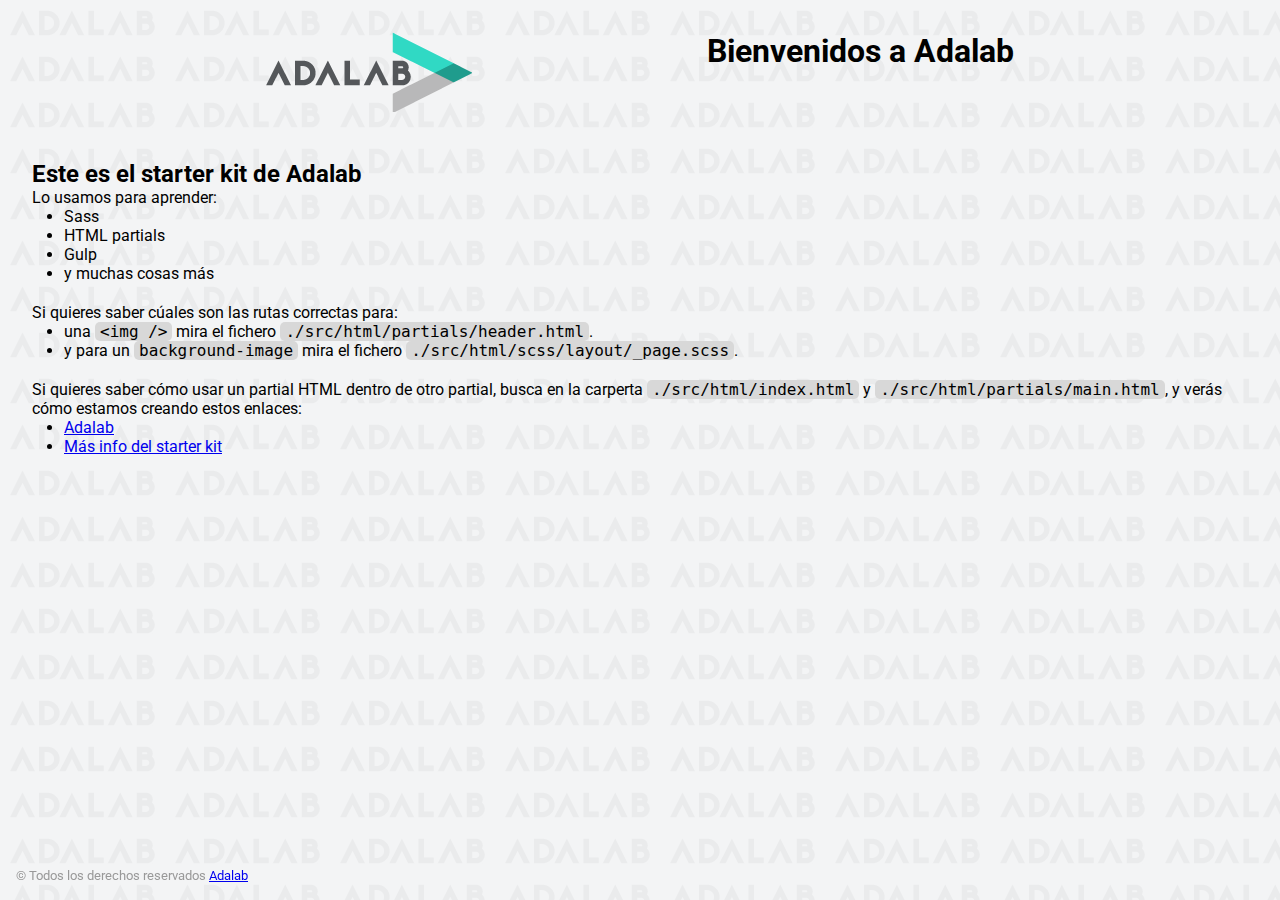
==== docs/index.html @ 5750122e "proyect start" ====
<!DOCTYPE html>
<html lang="es">
  <head>
    <meta charset="UTF-8" />
    <meta name="viewport" content="width=device-width, initial-scale=1" />
    <title>Adalab Web Starter Kit</title>
    <link href="https://fonts.googleapis.com/css?family=Roboto&display=swap" rel="stylesheet" />
    
    <link rel="icon" href="./images/favicon.png" />
    <link rel="stylesheet" href="./assets/main-62015576.css">
  </head>

  <body>
    <div class="page">
      <header class="page__header">
  <img src="./images/logo-adalab.png" alt="Adalab">
  <h1>Bienvenidos a Adalab</h1>
</header>

      <main class="page__main">
  <h2>Este es el starter kit de Adalab</h2>
  <p>Lo usamos para aprender:</p>
  <ul class="main__list">
    <li>Sass</li>
    <li>HTML partials</li>
    <li>Gulp</li>
    <li>y muchas cosas más</li>
  </ul>
  <p>Si quieres saber cúales son las rutas correctas para:</p>
  <ul class="main__list">
    <li>
      una <code class="code">&lt;img /&gt;</code> mira el fichero
      <code class="code">./src/html/partials/header.html</code>.
    </li>
    <li>
      y para un <code class="code">background-image</code> mira el fichero
      <code class="code">./src/html/scss/layout/_page.scss</code>.
    </li>
  </ul>
  <p>
    Si quieres saber cómo usar un partial HTML dentro de otro partial, busca en la carperta
    <code class="code">./src/html/index.html</code> y
    <code class="code">./src/html/partials/main.html</code>, y verás cómo estamos creando estos
    enlaces:
  </p>
  <ul class="main__list">
    <li>
      <a class="link__adalab" href="https://adalab.es">Adalab</a>

    </li>
    <li>
      <a class="{=$aClass}" href="./more-info.html">Más info del starter kit</a>

    </li>
  </ul>
</main>

      <footer class="page__footer">
  <small>
    &copy; Todos los derechos reservados
    <a class="link__adalab" href="https://adalab.es">Adalab</a>

  </small>
</footer>

    </div>
    <script src="./js/main.js"></script>
  </body>
</html>
---- docs/assets/main-62015576.css ----
*{box-sizing:border-box;margin:0;padding:0}.code{font-size:16px;background:#d8d8d8;padding:0 5px;border-radius:5px}.link__adalab:hover{background-color:#099d8d;color:#fff}.link__github:hover{background-color:#ccc;color:#000}body{padding:2rem;height:100vh;background-image:url(../images/bg-adalab.png);background-color:#f3f4f5;font-family:Roboto,sans-serif}.page__header{display:flex;justify-content:space-evenly;margin-bottom:3rem}.page__footer{position:fixed;left:0;bottom:0;width:100vw;padding:1rem;color:#999}.main__list{padding-left:2rem;padding-bottom:20px}
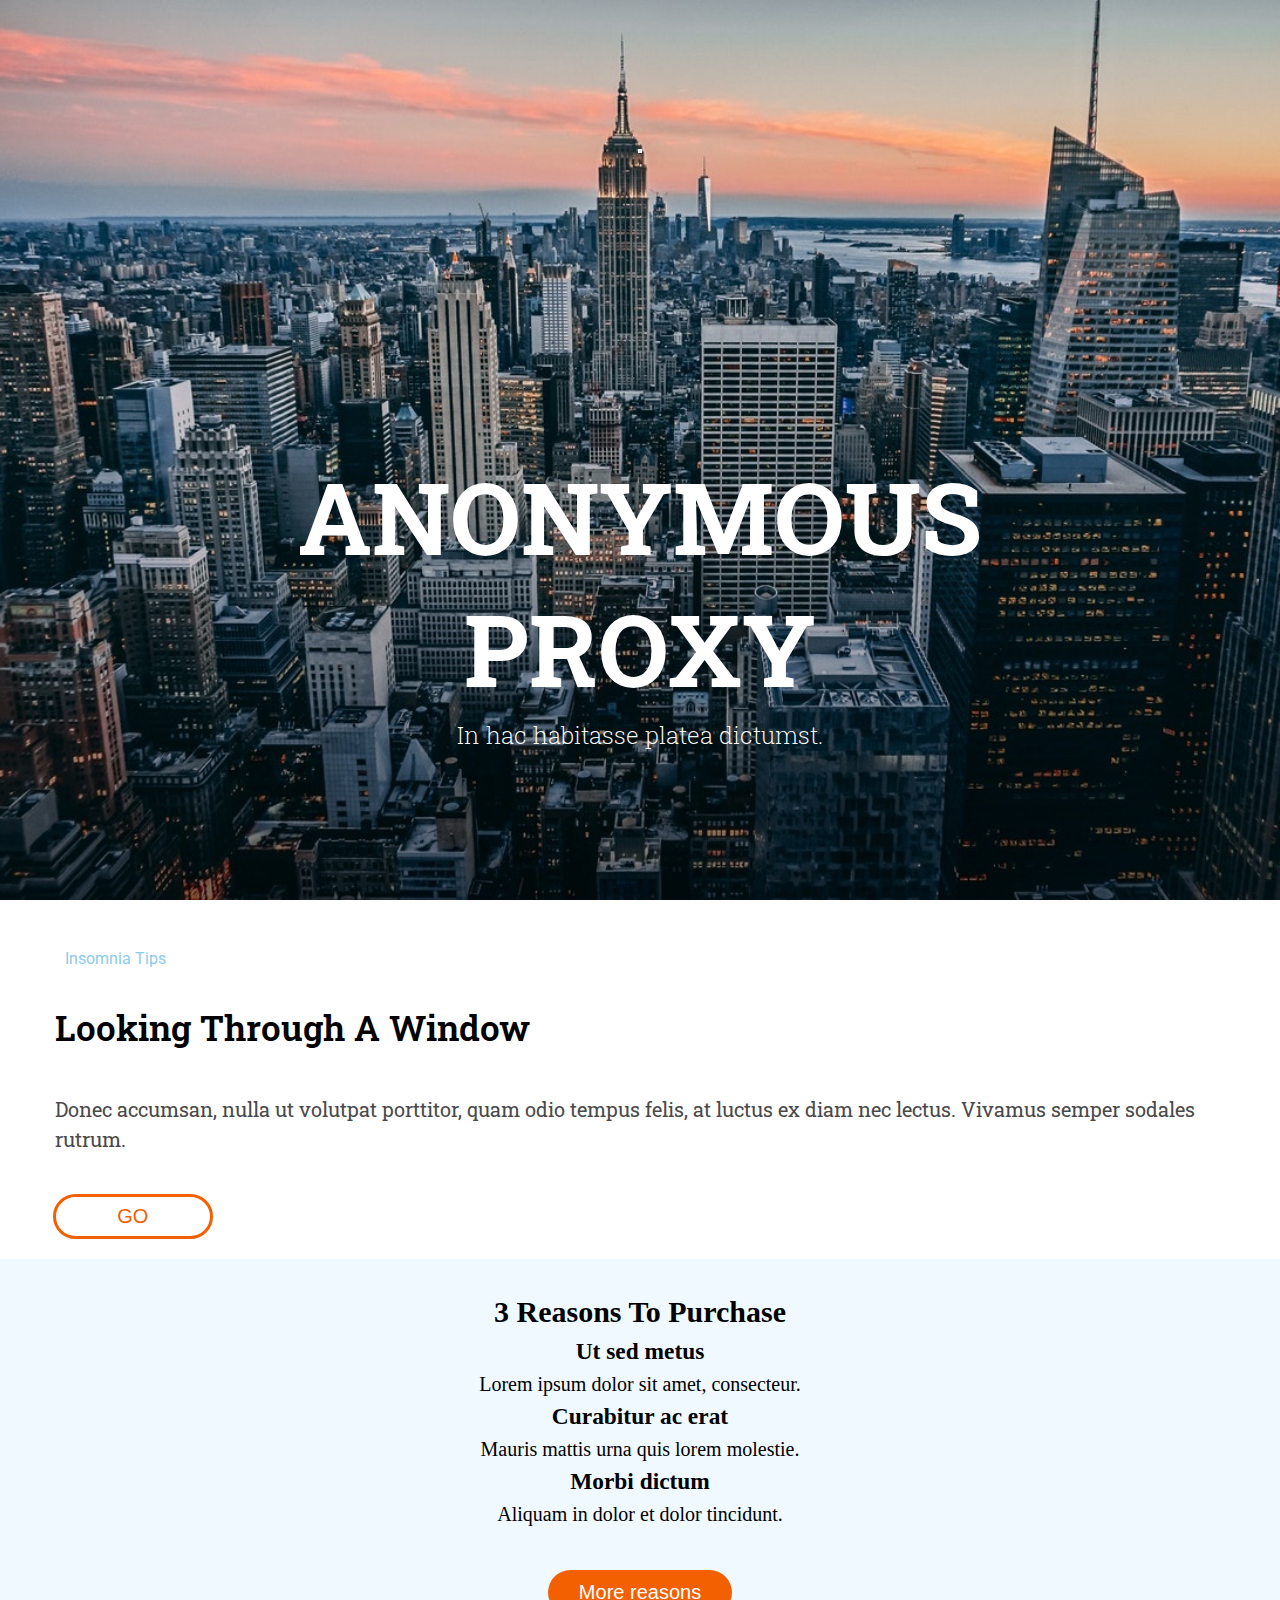
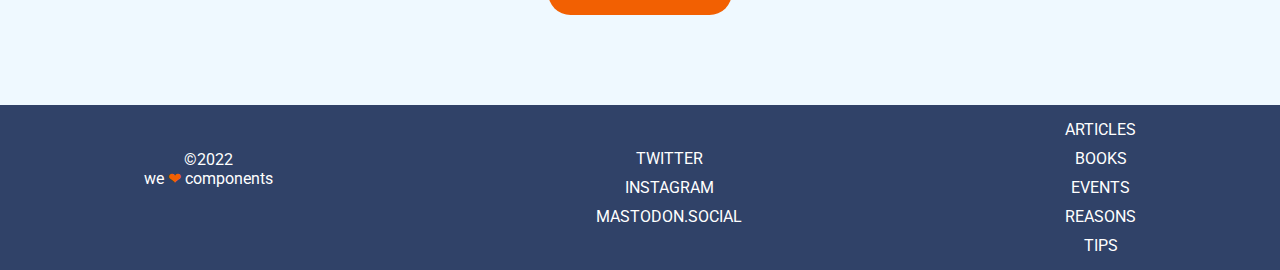
==== commit 7bd39a4c: "pages" ====
--- a/docs/index.html
+++ b/docs/index.html
@@ -3,67 +3,76 @@
   <head>
     <meta charset="UTF-8" />
     <meta name="viewport" content="width=device-width, initial-scale=1" />
-    <title>Adalab Web Starter Kit</title>
-    <link href="https://fonts.googleapis.com/css?family=Roboto&display=swap" rel="stylesheet" />
+    <link rel="preconnect" href="https://fonts.googleapis.com">
+    <link rel="preconnect" href="https://fonts.gstatic.com" crossorigin>
+    <link href="https://fonts.googleapis.com/css2?family=Roboto+Slab:wght@100..900&display=swap" rel="stylesheet">
+    <link href="https://fonts.googleapis.com/css2?family=Roboto+Slab:wght@700&family=Roboto:ital,wght@0,100;0,300;0,400;0,500;0,700;0,900;1,100;1,300;1,400;1,500;1,700;1,900&display=swap" rel="stylesheet">
+    <link href="https://fonts.googleapis.com/css2?family=Roboto+Slab&family=Roboto:ital,wght@0,100;0,300;0,400;0,500;0,700;0,900;1,100;1,300;1,400;1,500;1,700;1,900&display=swap" rel="stylesheet">
+
+    <title>Evaluacion Final</title>
     
-    <link rel="icon" href="./images/favicon.png" />
-    <link rel="stylesheet" href="./assets/main-62015576.css">
+    
+    <link rel="stylesheet" href="./assets/index-e4cd1781.css">
   </head>
 
   <body>
-    <div class="page">
-      <header class="page__header">
-  <img src="./images/logo-adalab.png" alt="Adalab">
-  <h1>Bienvenidos a Adalab</h1>
+    <header class="header" id="header">
+  <button class="btn-menu"></button>
+      <div class="container">
+        <h1 class="title">ANONYMOUS <br> PROXY</h1>
+        <p class="subtitle">In hac habitasse platea dictumst.</p>      
+      </div>
 </header>
 
-      <main class="page__main">
-  <h2>Este es el starter kit de Adalab</h2>
-  <p>Lo usamos para aprender:</p>
-  <ul class="main__list">
-    <li>Sass</li>
-    <li>HTML partials</li>
-    <li>Gulp</li>
-    <li>y muchas cosas más</li>
-  </ul>
-  <p>Si quieres saber cúales son las rutas correctas para:</p>
-  <ul class="main__list">
-    <li>
-      una <code class="code">&lt;img /&gt;</code> mira el fichero
-      <code class="code">./src/html/partials/header.html</code>.
-    </li>
-    <li>
-      y para un <code class="code">background-image</code> mira el fichero
-      <code class="code">./src/html/scss/layout/_page.scss</code>.
-    </li>
-  </ul>
-  <p>
-    Si quieres saber cómo usar un partial HTML dentro de otro partial, busca en la carperta
-    <code class="code">./src/html/index.html</code> y
-    <code class="code">./src/html/partials/main.html</code>, y verás cómo estamos creando estos
-    enlaces:
-  </p>
-  <ul class="main__list">
-    <li>
-      <a class="link__adalab" href="https://adalab.es">Adalab</a>
-
-    </li>
-    <li>
-      <a class="{=$aClass}" href="./more-info.html">Más info del starter kit</a>
-
-    </li>
-  </ul>
+    <main>
+    <section class="section-window" id="window">
+        <span class="insomnia">Insomnia Tips</span>
+        <h2 class="title-window">Looking Through A Window</h2>
+        <p class="text-window">Donec accumsan, nulla ut volutpat porttitor, quam odio tempus felis, at luctus ex diam nec lectus. Vivamus semper sodales rutrum.</p>
+        <button class="button-go">
+                <a class="link-go" href="https://adalab.es/" target="_blank">GO</a>
+        </button>
+</section>
+    <section class="section-reasons">
+
+    <h2 class="title-reasons">3 Reasons To Purchase</h2>
+
+    <article class="section_article">        
+        <h3>Ut sed metus</h3>
+        <p>Lorem ipsum dolor sit amet, consecteur.</p>
+    </article>  
+    <article class="section_article">
+        <h3>Curabitur ac erat</h3>
+        <p>Mauris mattis urna quis lorem molestie.</p>
+    </article> 
+    <article class="section_article">
+        <h3>Morbi dictum</h3>
+        <p>Aliquam in dolor et dolor tincidunt.</p>
+    </article> 
+
+    <button class="button-more">
+        <a class="link-button" href="https://adalab.es/" target="_blank">More reasons</a></button>
+</section>
 </main>
-
-      <footer class="page__footer">
-  <small>
-    &copy; Todos los derechos reservados
-    <a class="link__adalab" href="https://adalab.es">Adalab</a>
-
-  </small>
+    <footer class="footer">
+    <nav class="links-footer">
+         <a href="https://adalab.es/" class="nav-link">ARTICLES</a>
+         <a href="https://adalab.es/" class="nav-link">BOOKS</a>
+         <a href="https://adalab.es/" class="nav-link">EVENTS</a>
+         <a href="https://adalab.es/" class="nav-link">REASONS</a>
+         <a href="https://adalab.es/" class="nav-link">TIPS</a>
+    </nav>
+
+    <nav class="links-redes">
+        <a href="https://adalab.es/" class="nav-link">TWITTER</a>
+        <a href="https://adalab.es/" class="nav-link">INSTAGRAM</a>
+        <a href="https://adalab.es/" class="nav-link">MASTODON.SOCIAL</a>
+    </nav>
+    
+    <article class="components">
+        <span>©2022</span>        
+        <p>we <span class="heart">❤︎</span> components</p>
+    </article>
 </footer>
-
-    </div>
-    <script src="./js/main.js"></script>
   </body>
 </html>
--- a/docs/assets/index-e4cd1781.css
+++ b/docs/assets/index-e4cd1781.css
@@ -0,0 +1 @@
+*{padding:0;margin:0;box-sizing:border-box}:root{--orange: #f26002;--white: #ffffff;--iceblue: #eff9ff;--bluec: #8ccbea;--bluem: #0271bc;--blueo: #304268;--griso: #4a4a4a}.header{display:flex;flex-direction:column;align-items:center;justify-content:space-around;background:no-repeat center/cover url(../images/cover.jpg);height:100vh}.container{display:flex;flex-direction:column;text-align:center;font-family:Roboto Slab,serif;color:var(--white);font-size:20px}.subtitle{font-family:Roboto Slab,serif;color:var(--white);text-align:center;font-weight:250;font-style:normal;font-size:16px;margin-top:10%}@media all and (min-width: 768px){.container{font-size:30px}.subtitle{margin-top:5px;font-size:24px}}@media all and (min-width: 1024px){.container{font-size:50px}}.section-window{display:flex;flex-direction:column;font-size:18px;line-height:1.5;margin-top:37px;margin-left:15px;text-align:left}.insomnia{color:var(--bluec);font-family:Roboto;font-size:14px;padding:10px}.title-window{font-family:Roboto Slab,serif;font-optical-sizing:auto;font-weight:600;font-style:normal;font-size:24px;padding:10px}.text-window{font-family:Roboto Slab,serif;font-optical-sizing:auto;font-weight:400;font-style:normal;color:var(--griso);padding:10px}.button-go{background-color:var(--white);width:76px;height:45px;border-radius:22.5px;padding:7px;margin:20px;border:solid 3px var(--orange)}.link-go{text-decoration:none;color:var(--orange);font-size:20px}@media all and (min-width: 768px){.insomnia{margin-left:30px}.title-window{padding:20px;margin-left:20px;font-size:30px}.text-window{padding:20px;margin-left:20px;font-size:20px}.button-go{margin-left:37.8px;width:91px;height:45px}.button-go:hover{background-color:var(--orange)}.link-go:hover{color:var(--white)}}@media all and (min-width: 1024px){.section1{padding:45px 160px 60px 150px}.insomnia{margin-left:40px;font-size:16px}.title-window{padding:20px;font-size:35px}.text-window{padding:20px;font-size:20px}.button-go{margin-left:37.8px;width:160px;height:45px}}.section-reasons{display:flex;flex-direction:column;justify-content:center;text-align:center;font-size:20px;line-height:1.5;padding:30px 15px;background-color:var(--iceblue)}.button-more{background-color:var(--orange);width:184px;height:45px;border-radius:22.5px;padding:7px;border:0cap;margin:41px auto 60px}.button-more:hover{background-color:var(--white);border:solid 3px var(--orange)}.link-button{text-decoration:none;color:var(--white);font-size:20px}.link-button:hover{color:var(--orange)}.footer{display:flex;flex-direction:column;align-items:center;background-color:var(--blueo);color:var(--white);gap:35px;font-family:roboto}.links-footer a,.links-redes a{display:flex;flex-direction:column;text-decoration:none;color:var(--white);text-align:center;padding-block:5px}.components{text-align:center;margin-bottom:36px}.heart{color:var(--orange)}@media all and (min-width: 768px){.footer{display:flex;flex-direction:row-reverse;justify-content:space-around;padding-block:15px}}@media all and (min-width: 1024px){.footer{padding-block:10px}}
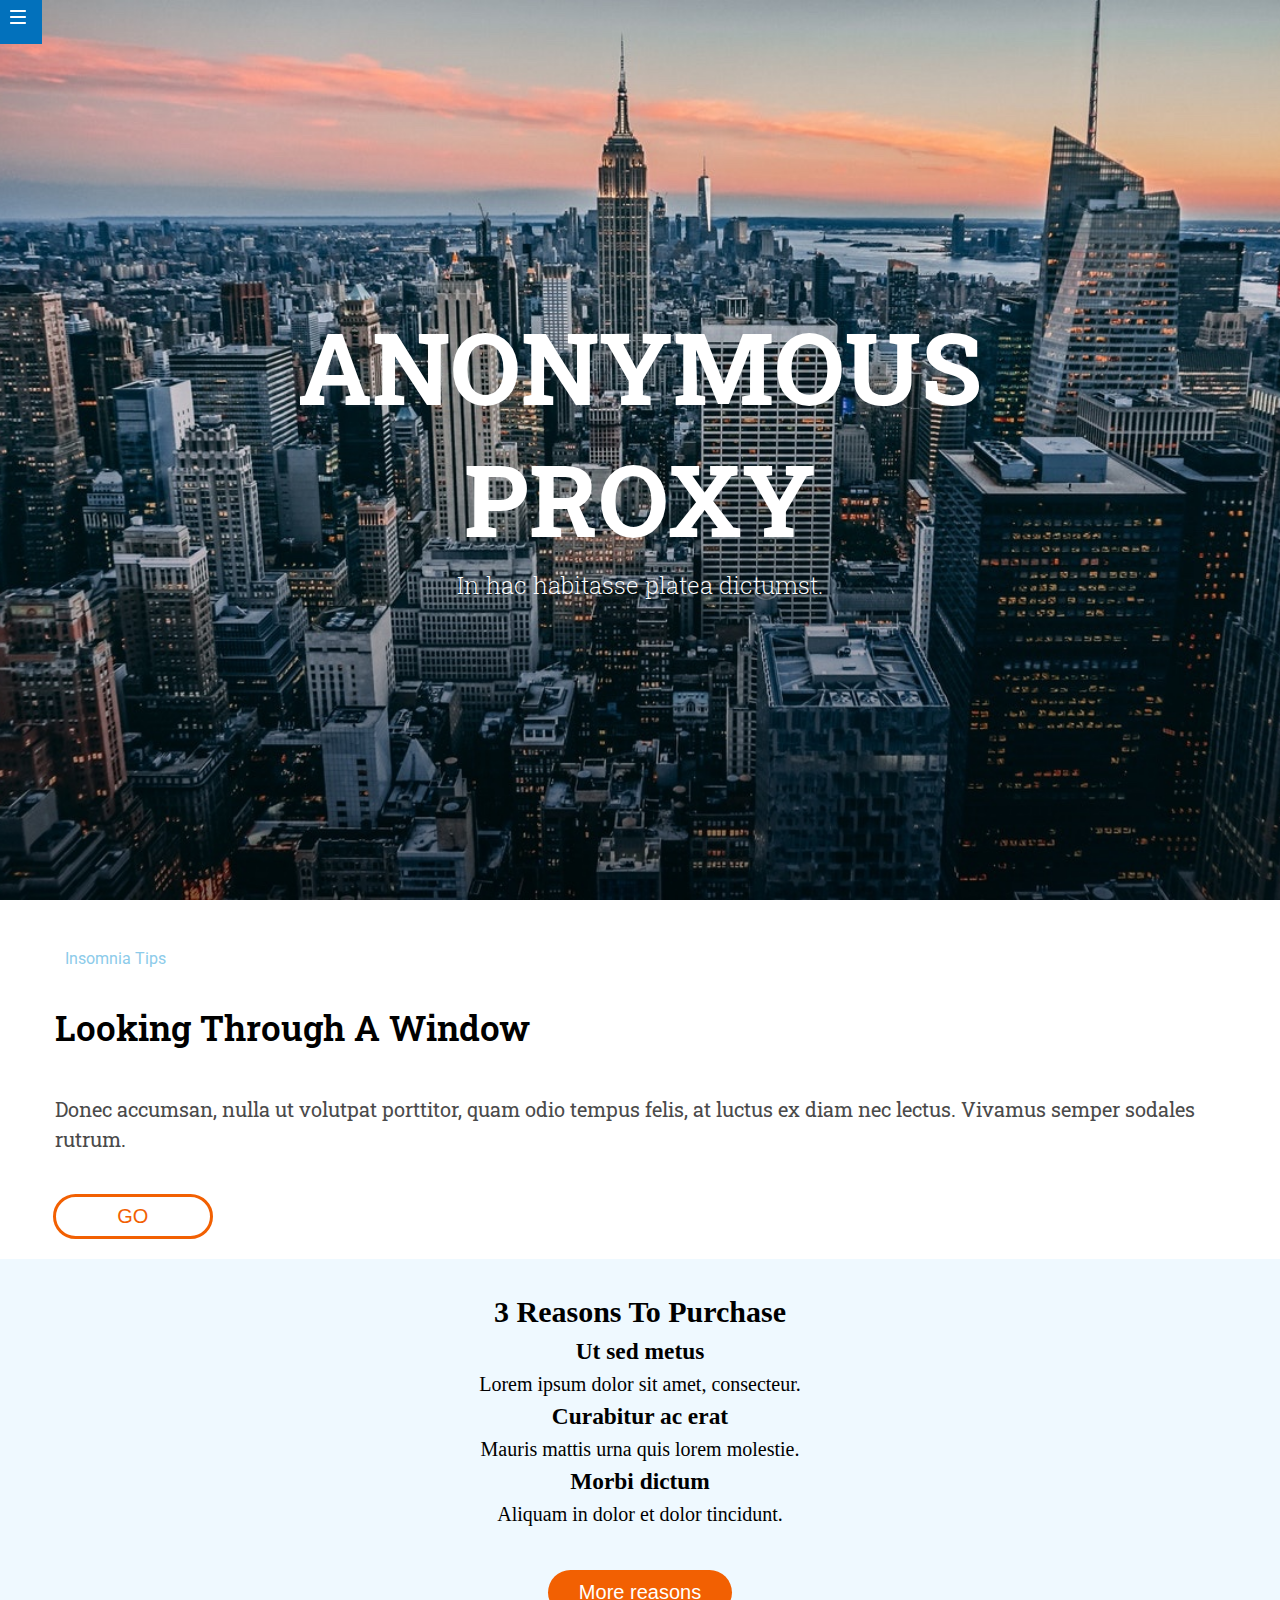
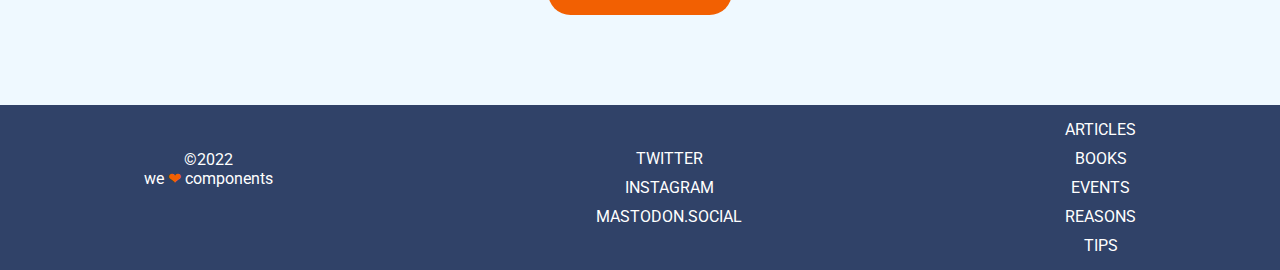
==== commit 9fc70c24: "menu" ====
--- a/docs/index.html
+++ b/docs/index.html
@@ -12,12 +12,12 @@
     <title>Evaluacion Final</title>
     
     
-    <link rel="stylesheet" href="./assets/index-e4cd1781.css">
+    <link rel="stylesheet" href="./assets/index-86ecdd24.css">
   </head>
 
   <body>
     <header class="header" id="header">
-  <button class="btn-menu"></button>
+  <a class="button-menu" href="https://adalab.es/" target="_blank"><img class="burguer" src="./images/menu.svg" alt="menu"> </a>
       <div class="container">
         <h1 class="title">ANONYMOUS <br> PROXY</h1>
         <p class="subtitle">In hac habitasse platea dictumst.</p>      
--- a/docs/assets/index-86ecdd24.css
+++ b/docs/assets/index-86ecdd24.css
@@ -0,0 +1 @@
+*{padding:0;margin:0;box-sizing:border-box}:root{--orange: #f26002;--white: #ffffff;--iceblue: #eff9ff;--bluec: #8ccbea;--bluem: #0271bc;--blueo: #304268;--griso: #4a4a4a}.header{display:flex;flex-direction:column;align-items:center;justify-content:space-around;background:no-repeat center/cover url(../images/cover.jpg);height:100vh}.button-menu{width:41.6px;height:44px;background-color:var(--bluem);border:0;position:fixed;top:0;left:0}.burguer{padding:10px}.container{display:flex;flex-direction:column;text-align:center;font-family:Roboto Slab,serif;color:var(--white);font-size:20px}.subtitle{font-family:Roboto Slab,serif;color:var(--white);text-align:center;font-weight:250;font-style:normal;font-size:16px;margin-top:10%}@media all and (min-width: 768px){.container{font-size:30px}.subtitle{margin-top:5px;font-size:24px}}@media all and (min-width: 1024px){.container{font-size:50px}}.section-window{display:flex;flex-direction:column;font-size:18px;line-height:1.5;margin-top:37px;margin-left:15px;text-align:left}.insomnia{color:var(--bluec);font-family:Roboto;font-size:14px;padding:10px}.title-window{font-family:Roboto Slab,serif;font-optical-sizing:auto;font-weight:600;font-style:normal;font-size:24px;padding:10px}.text-window{font-family:Roboto Slab,serif;font-optical-sizing:auto;font-weight:400;font-style:normal;color:var(--griso);padding:10px}.button-go{background-color:var(--white);width:76px;height:45px;border-radius:22.5px;padding:7px;margin:20px;border:solid 3px var(--orange)}.link-go{text-decoration:none;color:var(--orange);font-size:20px}@media all and (min-width: 768px){.insomnia{margin-left:30px}.title-window{padding:20px;margin-left:20px;font-size:30px}.text-window{padding:20px;margin-left:20px;font-size:20px}.button-go{margin-left:37.8px;width:91px;height:45px}.button-go:hover{background-color:var(--orange)}.link-go:hover{color:var(--white)}}@media all and (min-width: 1024px){.section1{padding:45px 160px 60px 150px}.insomnia{margin-left:40px;font-size:16px}.title-window{padding:20px;font-size:35px}.text-window{padding:20px;font-size:20px}.button-go{margin-left:37.8px;width:160px;height:45px}}.section-reasons{display:flex;flex-direction:column;justify-content:center;text-align:center;font-size:20px;line-height:1.5;padding:30px 15px;background-color:var(--iceblue)}.button-more{background-color:var(--orange);width:184px;height:45px;border-radius:22.5px;padding:7px;border:0cap;margin:41px auto 60px}.button-more:hover{background-color:var(--white);border:solid 3px var(--orange)}.link-button{text-decoration:none;color:var(--white);font-size:20px}.link-button:hover{color:var(--orange)}.footer{display:flex;flex-direction:column;align-items:center;background-color:var(--blueo);color:var(--white);gap:35px;font-family:roboto}.links-footer a,.links-redes a{display:flex;flex-direction:column;text-decoration:none;color:var(--white);text-align:center;padding-block:5px}.components{text-align:center;margin-bottom:36px}.heart{color:var(--orange)}@media all and (min-width: 768px){.footer{display:flex;flex-direction:row-reverse;justify-content:space-around;padding-block:15px}}@media all and (min-width: 1024px){.footer{padding-block:10px}}
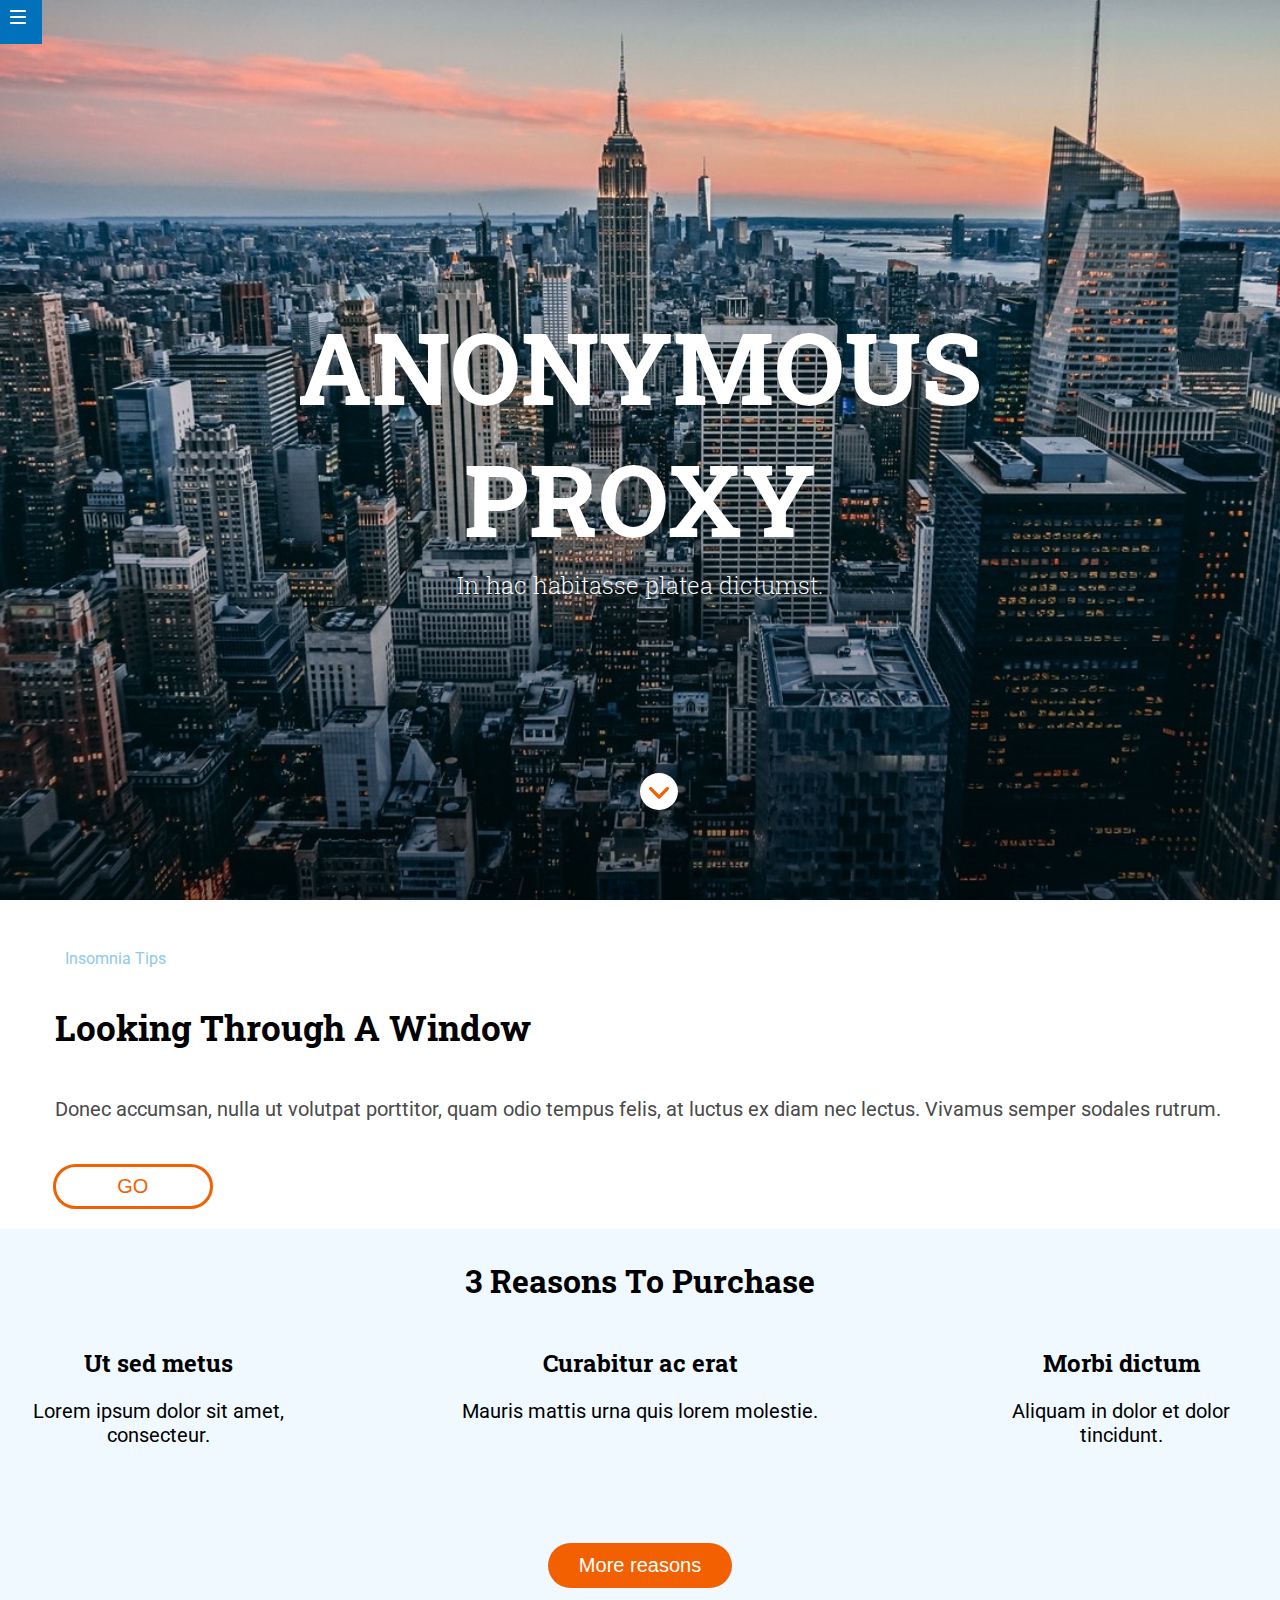
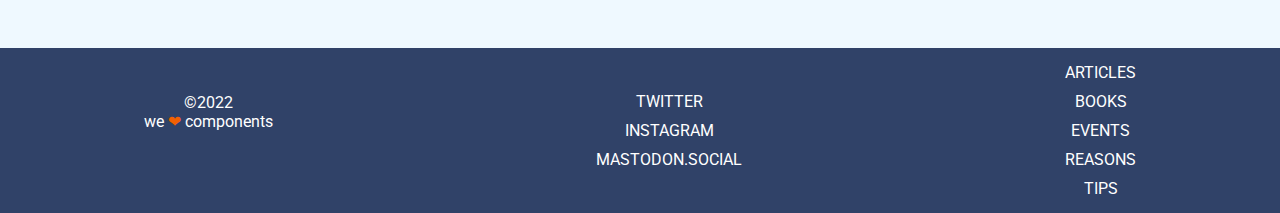
==== commit f69a73d3: "add buttons" ====
--- a/docs/index.html
+++ b/docs/index.html
@@ -12,46 +12,51 @@
     <title>Evaluacion Final</title>
     
     
-    <link rel="stylesheet" href="./assets/index-86ecdd24.css">
+    <link rel="stylesheet" href="./assets/index-3d68d609.css">
   </head>
 
   <body>
     <header class="header" id="header">
-  <a class="button-menu" href="https://adalab.es/" target="_blank"><img class="burguer" src="./images/menu.svg" alt="menu"> </a>
-      <div class="container">
-        <h1 class="title">ANONYMOUS <br> PROXY</h1>
-        <p class="subtitle">In hac habitasse platea dictumst.</p>      
-      </div>
+  <a class="button-menu" href="https://adalab.es/" target="_blank"><img class="ico-burguer" src="./images/menu.svg"
+      alt="menu"> </a>
+  <div class="container">
+    <h1 class="title">ANONYMOUS <br> PROXY</h1>
+    <p class="subtitle">In hac habitasse platea dictumst.</p>
+    <a class="button-down" href="#reasons"> <img class="ico-down" src="./images/ico-scroll-down.svg"
+        alt="button down"></a>
+  </div>
 </header>
-
     <main>
     <section class="section-window" id="window">
         <span class="insomnia">Insomnia Tips</span>
         <h2 class="title-window">Looking Through A Window</h2>
-        <p class="text-window">Donec accumsan, nulla ut volutpat porttitor, quam odio tempus felis, at luctus ex diam nec lectus. Vivamus semper sodales rutrum.</p>
+        <p class="text-window">Donec accumsan, nulla ut volutpat porttitor, quam odio tempus felis, at luctus ex diam
+                nec lectus. Vivamus semper sodales rutrum.</p>
         <button class="button-go">
                 <a class="link-go" href="https://adalab.es/" target="_blank">GO</a>
         </button>
 </section>
-    <section class="section-reasons">
+    <section class="section-reasons" id="reasons">
 
-    <h2 class="title-reasons">3 Reasons To Purchase</h2>
-
-    <article class="section_article">        
-        <h3>Ut sed metus</h3>
-        <p>Lorem ipsum dolor sit amet, consecteur.</p>
-    </article>  
-    <article class="section_article">
-        <h3>Curabitur ac erat</h3>
-        <p>Mauris mattis urna quis lorem molestie.</p>
-    </article> 
-    <article class="section_article">
-        <h3>Morbi dictum</h3>
-        <p>Aliquam in dolor et dolor tincidunt.</p>
-    </article> 
-
-    <button class="button-more">
-        <a class="link-button" href="https://adalab.es/" target="_blank">More reasons</a></button>
+    <article class="section-reasons__box box1">
+        <h2 class="title-reasons">3 Reasons To Purchase</h3>
+    </article>
+    <article class="section-reasons__box box2">
+        <h3 class="section-reasons__subtitle">Ut sed metus</h3>
+        <p class="section-reasons__text">Lorem ipsum dolor sit amet, consecteur.</p>
+    </article>
+    <article class="section-reasons__box box3">
+        <h3 class="section-reasons__subtitle">Curabitur ac erat</h3>
+        <p class="section-reasons__text">Mauris mattis urna quis lorem molestie.</p>
+    </article>
+    <article class="section-reasons__box box4">
+        <h3 class="section-reasons__subtitle">Morbi dictum</h3>
+        <p class="section-reasons__text">Aliquam in dolor et dolor tincidunt.</p>
+    </article>
+    <article class="section-reasons__box box5">
+        <button class="button-more">
+            <a class="link-button" href="https://adalab.es/" target="_blank">More reasons</a></button>
+    </article>
 </section>
 </main>
     <footer class="footer">
--- a/docs/assets/index-3d68d609.css
+++ b/docs/assets/index-3d68d609.css
@@ -0,0 +1 @@
+*{padding:0;margin:0;box-sizing:border-box}:root{--orange: #f26002;--white: #ffffff;--iceblue: #eff9ff;--bluec: #8ccbea;--bluem: #0271bc;--blueo: #304268;--griso: #4a4a4a}.header{display:flex;flex-direction:column;align-items:center;justify-content:space-around;background:no-repeat center/cover url(../images/cover.jpg);height:100vh}.button-menu{width:41.6px;height:44px;background-color:var(--bluem);border:0;position:fixed;top:0;left:0}.ico-burguer{padding:10px}.container{display:flex;flex-direction:column;text-align:center;font-family:Roboto Slab,serif;color:var(--white);font-size:20px}.subtitle{font-family:Roboto Slab,serif;color:var(--white);text-align:center;font-weight:250;font-style:normal;font-size:16px;margin-top:10%}.button-down{width:37.9px;height:37px;background-color:var(--white);border-radius:50%;border:0cap;margin-top:40%;padding:15px;position:absolute;bottom:10%;left:50%}.ico-down{position:absolute;bottom:30%;left:25%}@media all and (min-width: 768px){.container{font-size:30px}.subtitle{margin-top:5px;font-size:24px}}@media all and (min-width: 1024px){.container{font-size:50px}}.section-window{display:flex;flex-direction:column;font-size:18px;line-height:1.5;margin-top:37px;margin-left:15px;text-align:left}.insomnia{color:var(--bluec);font-family:Roboto;font-size:14px;padding:10px}.title-window{font-family:Roboto Slab,serif;font-optical-sizing:auto;font-weight:700;font-style:normal;font-size:24px;padding:10px}.text-window{font-family:Roboto,sans-serif;font-optical-sizing:auto;font-weight:400;font-style:normal;color:var(--griso);padding:10px}.button-go{background-color:var(--white);width:76px;height:45px;border-radius:22.5px;padding:7px;margin:20px;border:solid 3px var(--orange)}.link-go{text-decoration:none;color:var(--orange);font-size:20px}@media all and (min-width: 768px){.insomnia{margin-left:30px}.title-window{padding:20px;margin-left:20px;font-size:30px}.text-window{padding:20px;margin-left:20px;font-size:20px}.button-go{margin-left:37.8px;width:91px;height:45px}}@media all and (min-width: 1024px){.section1{padding:45px 160px 60px 150px}.insomnia{margin-left:40px;font-size:16px}.title-window{padding:20px;font-size:35px}.text-window{padding:20px;font-size:20px}.button-go{margin-left:37.8px;width:160px;height:45px}}@media (hover: hover){.button-go:hover{background-color:var(--orange)}.link-go:hover{color:var(--white)}}.section-reasons{display:grid;grid-template-columns:1fr 2fr 1fr;grid-template-rows:repeat(5,minmax(50px,auto));text-align:center;font-size:20px;background-color:var(--iceblue);gap:5px}.section-reasons__subtitle{font-family:Roboto Slab,serif;font-optical-sizing:auto;font-weight:700;font-style:normal;font-size:18px;padding:10px}.section-reasons__text{font-family:Roboto,sans-serif;font-optical-sizing:auto;font-weight:400;font-style:normal;padding:10px}.section-reasons .box1,.section-reasons .box2,.section-reasons .box3,.section-reasons .box4{grid-column:1/4}.section-reasons .box5{grid-column:1/4;grid-row:5/6}.section-reasons .title-reasons{font-family:Roboto Slab,serif;font-optical-sizing:auto;font-weight:700;font-style:normal;font-size:24px;padding:10px;margin-top:20px;margin-bottom:20px}.section-reasons .button-more{background-color:var(--orange);width:184px;height:45px;border-radius:22.5px;border:0cap;margin:41px auto 60px}.section-reasons .link-button{text-decoration:none;color:var(--white);font-size:20px}@media (hover: hover){.section-reasons .button-more:hover{background-color:var(--white);border:solid 3px var(--orange)}.section-reasons .link-button:hover{color:var(--orange)}}@media screen and (min-width: 768px){.section-reasons .box2{grid-column:1/2;grid-row:2/5}.section-reasons .box3{grid-column:2/3;grid-row:2/5}.section-reasons .box4{grid-column:3/4;grid-row:2/5}.section-reasons .title-reasons{font-size:32px}.section-reasons__subtitle{font-size:24px}.section-reasons__text{font-size:20x}}.footer{display:flex;flex-direction:column;align-items:center;background-color:var(--blueo);color:var(--white);gap:35px;font-family:roboto}.links-footer a,.links-redes a{display:flex;flex-direction:column;text-decoration:none;color:var(--white);text-align:center;padding-block:5px}.components{text-align:center;margin-bottom:36px}.heart{color:var(--orange)}@media all and (min-width: 768px){.footer{display:flex;flex-direction:row-reverse;justify-content:space-around;padding-block:15px}}@media all and (min-width: 1024px){.footer{padding-block:10px}}
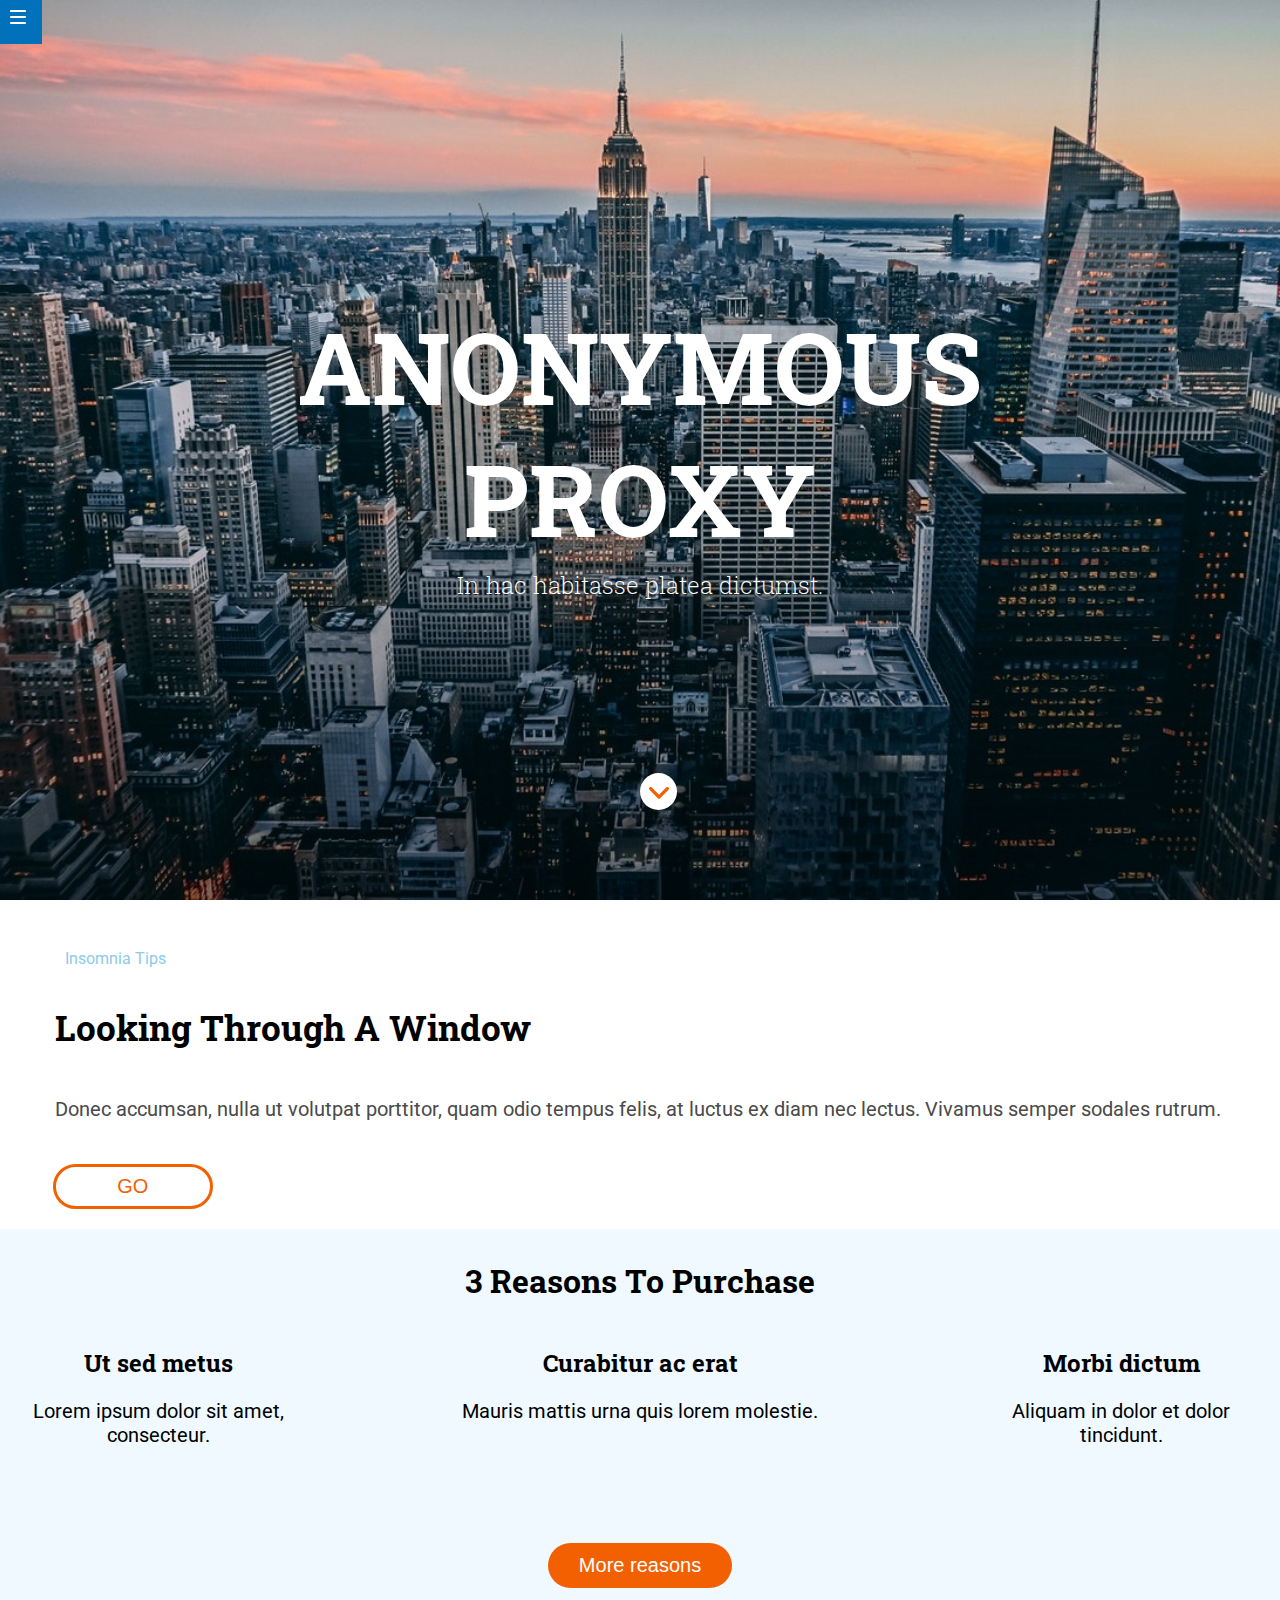
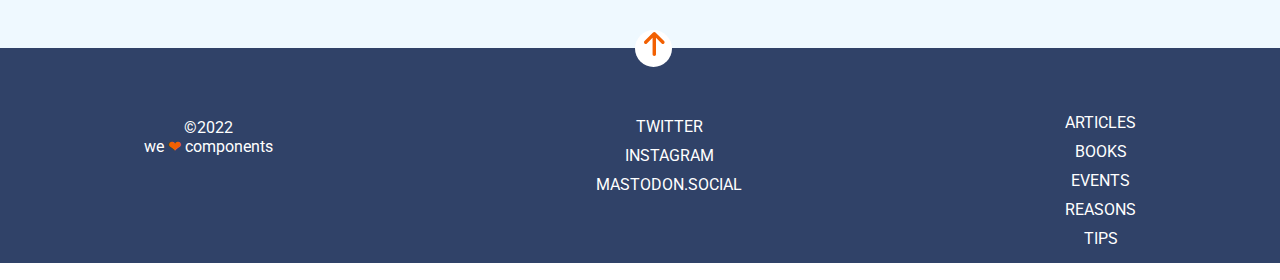
==== commit 17ce4d05: "Deployed new version of the page to production" ====
--- a/docs/index.html
+++ b/docs/index.html
@@ -12,7 +12,7 @@
     <title>Evaluacion Final</title>
     
     
-    <link rel="stylesheet" href="./assets/index-3d68d609.css">
+    <link rel="stylesheet" href="./assets/index-ffb35362.css">
   </head>
 
   <body>
@@ -60,12 +60,16 @@
 </section>
 </main>
     <footer class="footer">
+    <div class="container-button">
+        <a class="button-up" href="#header"> <img class="ico-down" src="./images/ico-arrow.svg"
+            alt="button up"></a>
+    </div>
     <nav class="links-footer">
-         <a href="https://adalab.es/" class="nav-link">ARTICLES</a>
-         <a href="https://adalab.es/" class="nav-link">BOOKS</a>
-         <a href="https://adalab.es/" class="nav-link">EVENTS</a>
-         <a href="https://adalab.es/" class="nav-link">REASONS</a>
-         <a href="https://adalab.es/" class="nav-link">TIPS</a>
+        <a href="https://adalab.es/" class="nav-link">ARTICLES</a>
+        <a href="https://adalab.es/" class="nav-link">BOOKS</a>
+        <a href="https://adalab.es/" class="nav-link">EVENTS</a>
+        <a href="https://adalab.es/" class="nav-link">REASONS</a>
+        <a href="https://adalab.es/" class="nav-link">TIPS</a>
     </nav>
 
     <nav class="links-redes">
@@ -73,9 +77,9 @@
         <a href="https://adalab.es/" class="nav-link">INSTAGRAM</a>
         <a href="https://adalab.es/" class="nav-link">MASTODON.SOCIAL</a>
     </nav>
-    
+
     <article class="components">
-        <span>©2022</span>        
+        <span>©2022</span>
         <p>we <span class="heart">❤︎</span> components</p>
     </article>
 </footer>
--- a/docs/assets/index-ffb35362.css
+++ b/docs/assets/index-ffb35362.css
@@ -0,0 +1 @@
+*{padding:0;margin:0;box-sizing:border-box}:root{--orange: #f26002;--white: #ffffff;--iceblue: #eff9ff;--bluec: #8ccbea;--bluem: #0271bc;--blueo: #304268;--griso: #4a4a4a}.header{display:flex;flex-direction:column;align-items:center;justify-content:space-around;background:no-repeat center/cover url(../images/cover.jpg);height:100vh}.button-menu{width:41.6px;height:44px;background-color:var(--bluem);border:0;position:fixed;top:0;left:0}.ico-burguer{padding:10px}.container{display:flex;flex-direction:column;text-align:center;font-family:Roboto Slab,serif;color:var(--white);font-size:20px}.subtitle{font-family:Roboto Slab,serif;color:var(--white);text-align:center;font-weight:250;font-style:normal;font-size:16px;margin-top:10%}.button-down{width:37px;height:37px;background-color:var(--white);border-radius:50%;border:0cap;margin-top:40%;padding:15px;position:absolute;bottom:10%;left:50%}.ico-down{position:absolute;bottom:30%;left:25%}@media all and (min-width: 768px){.container{font-size:30px}.subtitle{margin-top:5px;font-size:24px}}@media all and (min-width: 1024px){.container{font-size:50px}}.section-window{display:flex;flex-direction:column;font-size:18px;line-height:1.5;margin-top:37px;margin-left:15px;text-align:left}.insomnia{color:var(--bluec);font-family:Roboto;font-size:14px;padding:10px}.title-window{font-family:Roboto Slab,serif;font-optical-sizing:auto;font-weight:700;font-style:normal;font-size:24px;padding:10px}.text-window{font-family:Roboto,sans-serif;font-optical-sizing:auto;font-weight:400;font-style:normal;color:var(--griso);padding:10px}.button-go{background-color:var(--white);width:76px;height:45px;border-radius:22.5px;padding:7px;margin:20px;border:solid 3px var(--orange)}.link-go{text-decoration:none;color:var(--orange);font-size:20px}@media all and (min-width: 768px){.insomnia{margin-left:30px}.title-window{padding:20px;margin-left:20px;font-size:30px}.text-window{padding:20px;margin-left:20px;font-size:20px}.button-go{margin-left:37.8px;width:91px;height:45px}}@media all and (min-width: 1024px){.section1{padding:45px 160px 60px 150px}.insomnia{margin-left:40px;font-size:16px}.title-window{padding:20px;font-size:35px}.text-window{padding:20px;font-size:20px}.button-go{margin-left:37.8px;width:160px;height:45px}}@media (hover: hover){.button-go:hover{background-color:var(--orange)}.link-go:hover{color:var(--white)}}.section-reasons{display:grid;grid-template-columns:1fr 2fr 1fr;grid-template-rows:repeat(5,minmax(50px,auto));text-align:center;font-size:20px;background-color:var(--iceblue);gap:5px}.section-reasons__subtitle{font-family:Roboto Slab,serif;font-optical-sizing:auto;font-weight:700;font-style:normal;font-size:18px;padding:10px}.section-reasons__text{font-family:Roboto,sans-serif;font-optical-sizing:auto;font-weight:400;font-style:normal;padding:10px}.section-reasons .box1,.section-reasons .box2,.section-reasons .box3,.section-reasons .box4{grid-column:1/4}.section-reasons .box5{grid-column:1/4;grid-row:5/6}.section-reasons .title-reasons{font-family:Roboto Slab,serif;font-optical-sizing:auto;font-weight:700;font-style:normal;font-size:24px;padding:10px;margin-top:20px;margin-bottom:20px}.section-reasons .button-more{background-color:var(--orange);width:184px;height:45px;border-radius:22.5px;border:0cap;margin:41px auto 60px}.section-reasons .link-button{text-decoration:none;color:var(--white);font-size:20px}@media (hover: hover){.section-reasons .button-more:hover{background-color:var(--white);border:solid 3px var(--orange)}.section-reasons .link-button:hover{color:var(--orange)}}@media screen and (min-width: 768px){.section-reasons .box2{grid-column:1/2;grid-row:2/5}.section-reasons .box3{grid-column:2/3;grid-row:2/5}.section-reasons .box4{grid-column:3/4;grid-row:2/5}.section-reasons .title-reasons{font-size:32px}.section-reasons__subtitle{font-size:24px}.section-reasons__text{font-size:20x}}.footer{display:flex;flex-direction:column;align-items:center;background-color:var(--blueo);color:var(--white);gap:35px;font-family:roboto}.container-button{padding-right:50px}.button-up{width:37px;height:37px;background-color:var(--white);border-radius:50%;border:0cap;padding:15px;position:absolute}.links-footer a{display:flex;flex-direction:column;text-decoration:none;color:var(--white);text-align:center;padding-block:5px}.links-footer{margin-top:50px}.links-redes a{display:flex;flex-direction:column;text-decoration:none;color:var(--white);text-align:center;padding-block:5px}.components{text-align:center;margin-bottom:36px}.heart{color:var(--orange)}@media all and (min-width: 768px){.footer{display:flex;flex-direction:row-reverse;justify-content:space-around;padding-block:15px}.container-button{padding-right:10px;position:absolute;padding-bottom:250px}}@media all and (min-width: 1024px){.footer{padding-block:10px}}
